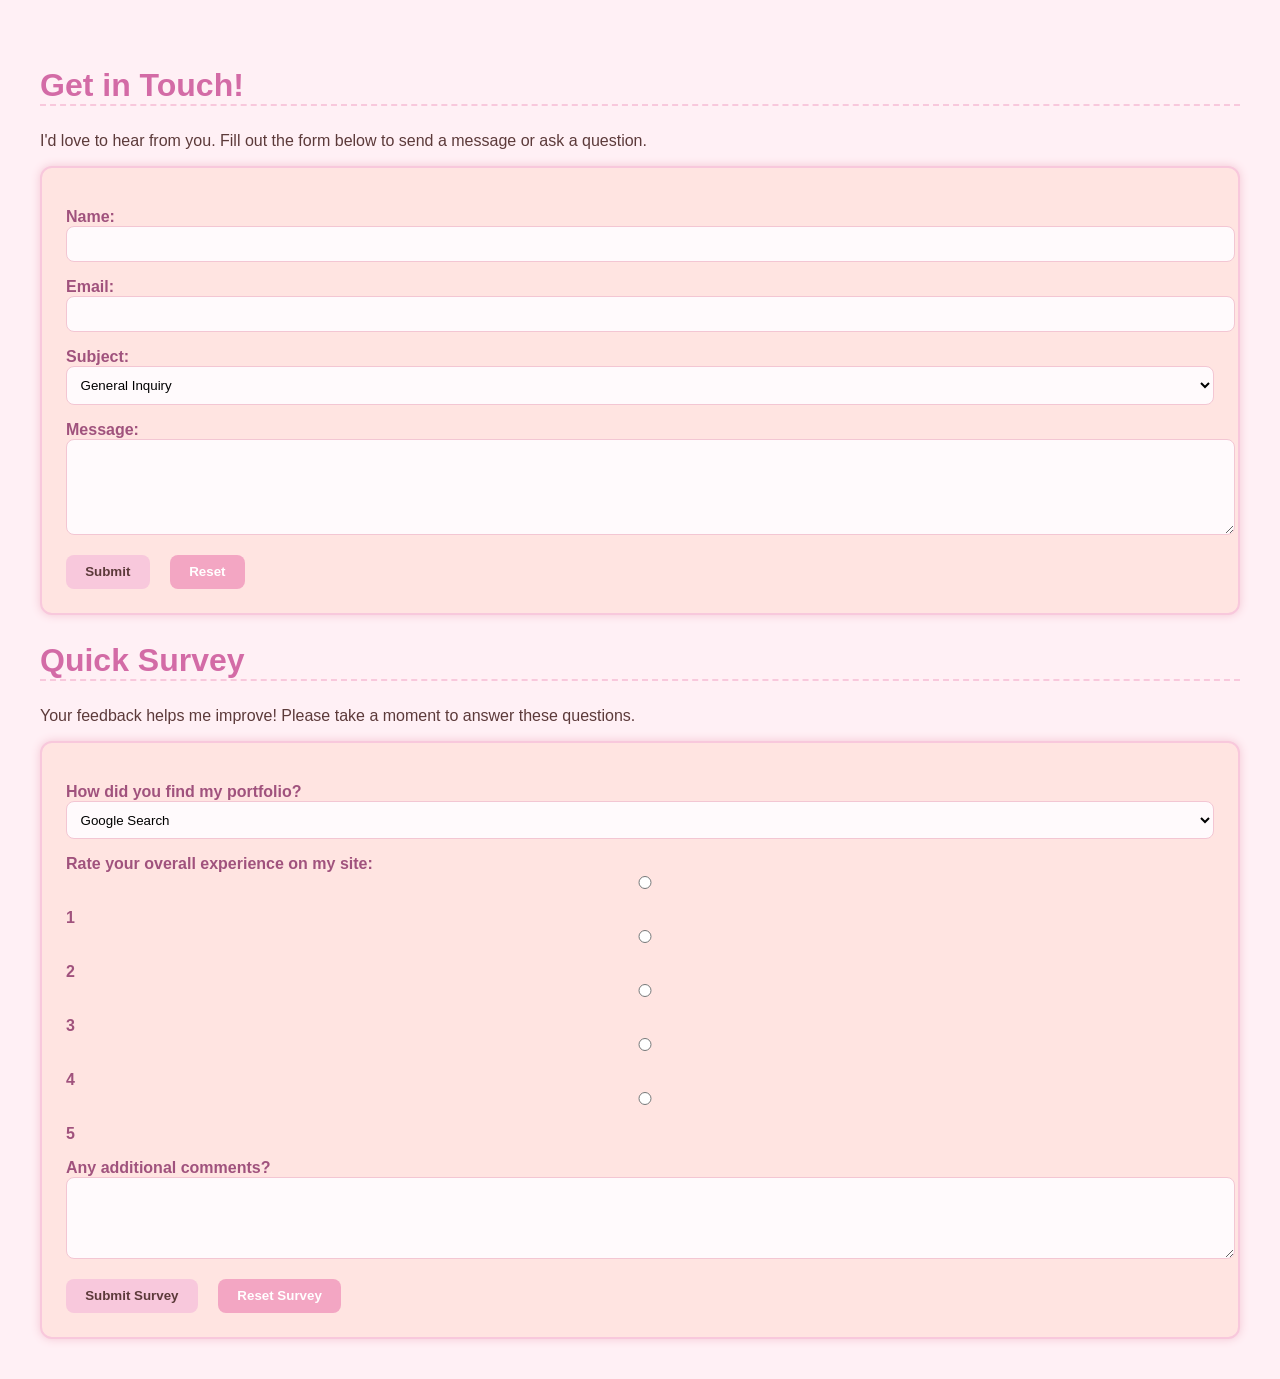
==== contact.html @ 13531ef7 "Update contact.html" ====
<!DOCTYPE html>
<html lang="en">

<head>
    <meta charset="UTF-8">
    <title>Contact & Survey Page</title>
    <style>
        body {
            background-color: #fff0f5;
            font-family: 'Comic Sans MS', cursive, sans-serif;
            color: #5c3a3a;
            padding: 2rem;
            background-image: url('https://www.transparenttextures.com/patterns/blossom.png');
        }

        h2 {
            color: #d36ba6;
            font-size: 2rem;
            border-bottom: 2px dashed #f8c8dc;
        }

        form {
            background-color: #ffe4e1;
            border: 2px solid #f8c8dc;
            border-radius: 12px;
            padding: 1.5rem;
            box-shadow: 0 0 10px #f3c6d3;
        }

        label {
            font-weight: bold;
            margin-top: 1rem;
            display: block;
            color: #a0527d;
        }

        input,
        select,
        textarea {
            width: 100%;
            padding: 0.6rem;
            border: 1px solid #f3c6d3;
            border-radius: 8px;
            background-color: #fffafc;
        }

        button {
            margin-top: 1rem;
            padding: 0.6rem 1.2rem;
            border: none;
            border-radius: 8px;
            font-weight: bold;
            cursor: pointer;
        }

        .submit-btn {
            background-color: #f8c8dc;
            color: #5c3a3a;
        }

        .reset-btn {
            background-color: #f3a6c3;
            color: white;
            margin-left: 1rem;
        }
    </style>
</head>

<body>

    <!-- Contact Form Section -->
    <section>
        <h2>Get in Touch!</h2>
        <p>I'd love to hear from you. Fill out the form below to send a message or ask a question.</p>

        <form action="#" method="GET">
            <label for="name">Name:</label>
            <input type="text" id="name" name="name" required>

            <label for="email">Email:</label>
            <input type="email" id="email" name="email" required>

            <label for="subject">Subject:</label>
            <select id="subject" name="subject">
                <option value="general">General Inquiry</option>
                <option value="collaboration">Project Collaboration</option>
                <option value="feedback">Site Feedback</option>
                <option value="other">Other</option>
            </select>

            <label for="message">Message:</label>
            <textarea id="message" name="message" rows="5" required></textarea>

            <button type="submit" class="submit-btn">Submit</button>
            <button type="reset" class="reset-btn">Reset</button>
        </form>
    </section>

    <!-- Survey Section -->
    <section>
        <h2>Quick Survey</h2>
        <p>Your feedback helps me improve! Please take a moment to answer these questions.</p>

        <form action="#" method="GET">
            <label for="find">How did you find my portfolio?</label>
            <select id="find" name="find">
                <option value="google">Google Search</option>
                <option value="social">Social Media</option>
                <option value="referral">Referral</option>
                <option value="other">Other</option>
            </select>

            <label>Rate your overall experience on my site:</label>
            <input type="radio" id="rate1" name="rating" value="1">
            <label for="rate1">1</label>
            <input type="radio" id="rate2" name="rating" value="2">
            <label for="rate2">2</label>
            <input type="radio" id="rate3" name="rating" value="3">
            <label for="rate3">3</label>
            <input type="radio" id="rate4" name="rating" value="4">
            <label for="rate4">4</label>
            <input type="radio" id="rate5" name="rating" value="5">
            <label for="rate5">5</label>

            <label for="comments">Any additional comments?</label>
            <textarea id="comments" name="comments" rows="4"></textarea>

            <button type="submit" class="submit-btn">Submit Survey</button>
            <button type="reset" class="reset-btn">Reset Survey</button>
        </form>
    </section>

</body>

</html>
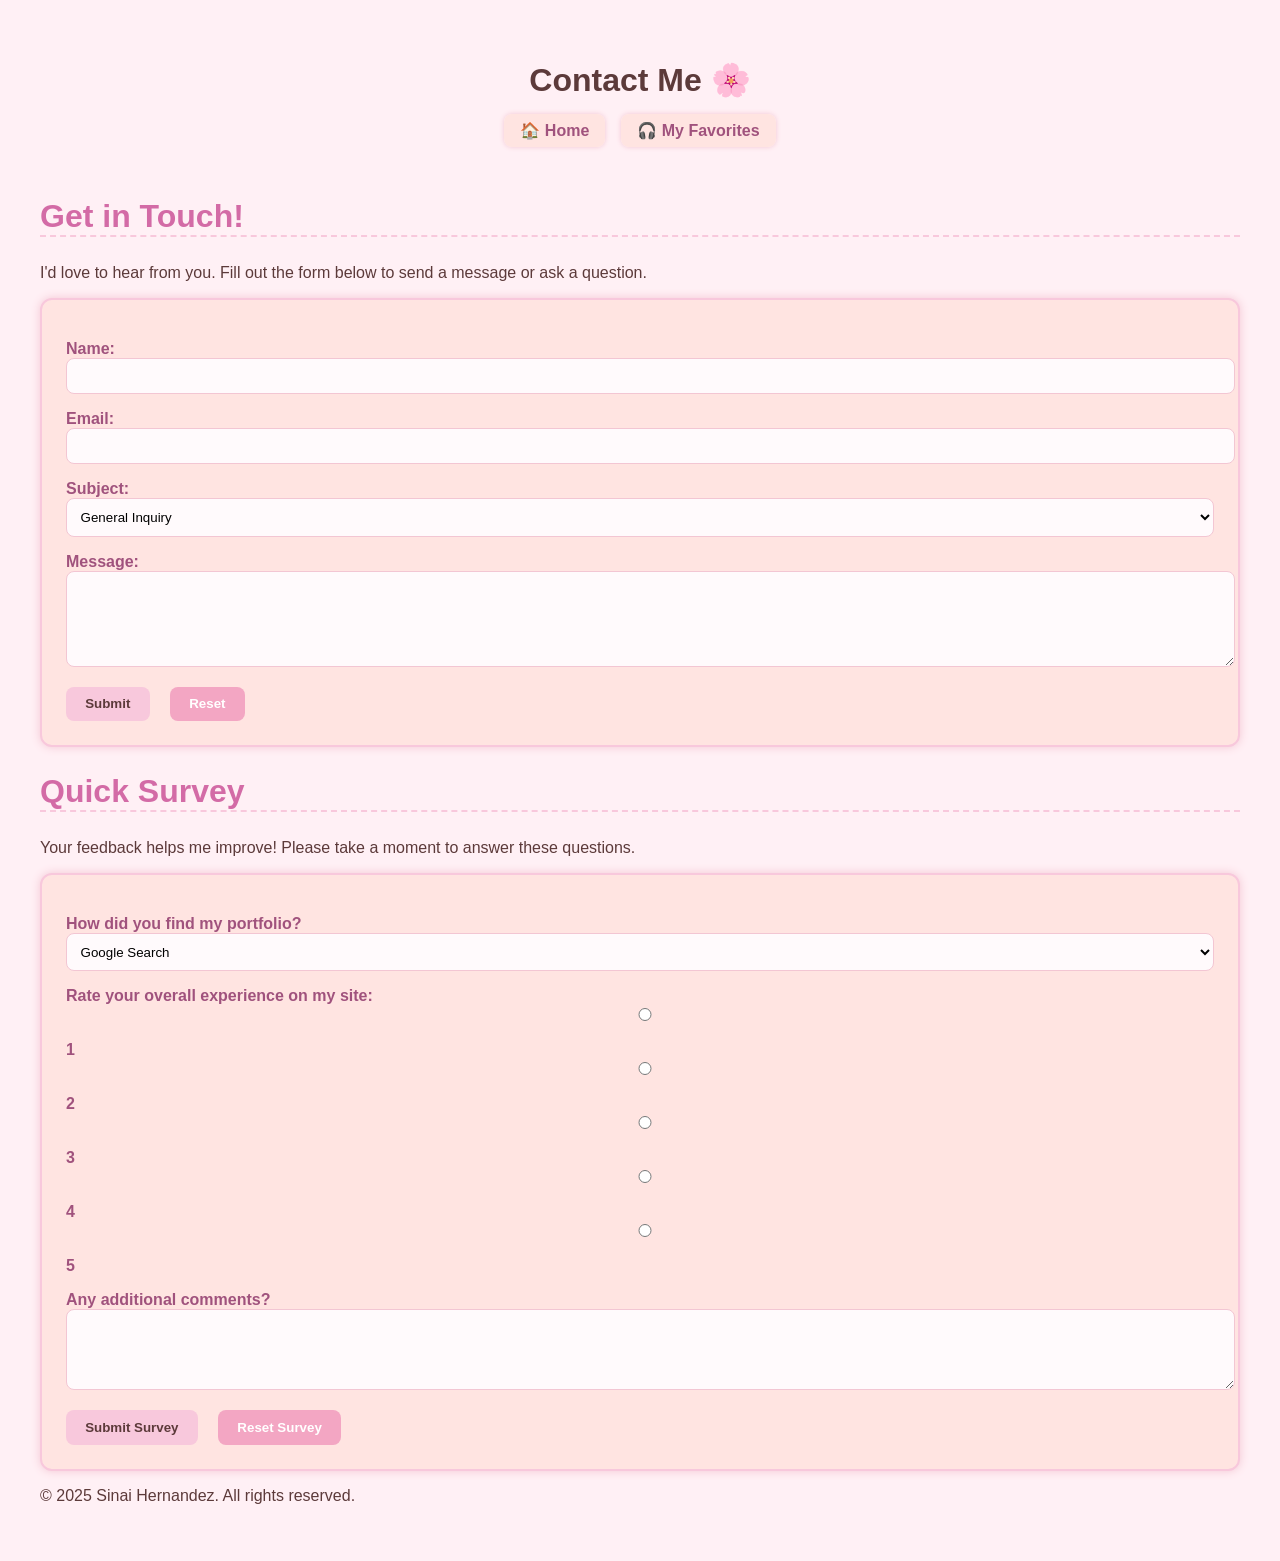
==== commit f419bbf5: "Update contact.html" ====
--- a/contact.html
+++ b/contact.html
@@ -3,6 +3,7 @@
 
 <head>
     <meta charset="UTF-8">
+    <meta name="viewport" content="width=device-width, initial-scale=1.0">
     <title>Contact & Survey Page</title>
     <style>
         body {
@@ -13,12 +14,35 @@
             background-image: url('https://www.transparenttextures.com/patterns/blossom.png');
         }
 
+        header {
+            text-align: center;
+            padding-bottom: 1rem;
+        }
+
         h2 {
             color: #d36ba6;
             font-size: 2rem;
             border-bottom: 2px dashed #f8c8dc;
         }
 
+        nav ul {
+            list-style: none;
+            padding: 0;
+            display: flex;
+            justify-content: center;
+            gap: 1rem;
+        }
+
+        nav a {
+            text-decoration: none;
+            color: #a0527d;
+            font-weight: bold;
+            background-color: #ffe4e1;
+            padding: 0.5rem 1rem;
+            border-radius: 8px;
+            box-shadow: 0 0 5px #f3c6d3;
+        }
+        
         form {
             background-color: #ffe4e1;
             border: 2px solid #f8c8dc;
@@ -68,6 +92,17 @@
 
 <body>
 
+    <header>
+        <h1>Contact Me 🌸</h1>
+        <nav>
+            <ul>
+                <li><a href="index.html">🏠 Home</a></li>
+                <li><a href="fav-list.html">🎧 My Favorites</a></li>
+            </ul> 
+        </nav>
+    </header>
+
+<main>
     <!-- Contact Form Section -->
     <section>
         <h2>Get in Touch!</h2>
@@ -129,7 +164,13 @@
             <button type="reset" class="reset-btn">Reset Survey</button>
         </form>
     </section>
+</main>
+
+<footer>
+    <p>&copy; 2025 Sinai Hernandez. All rights reserved.</p>
+</footer>
 
 </body>
 
 </html>
+
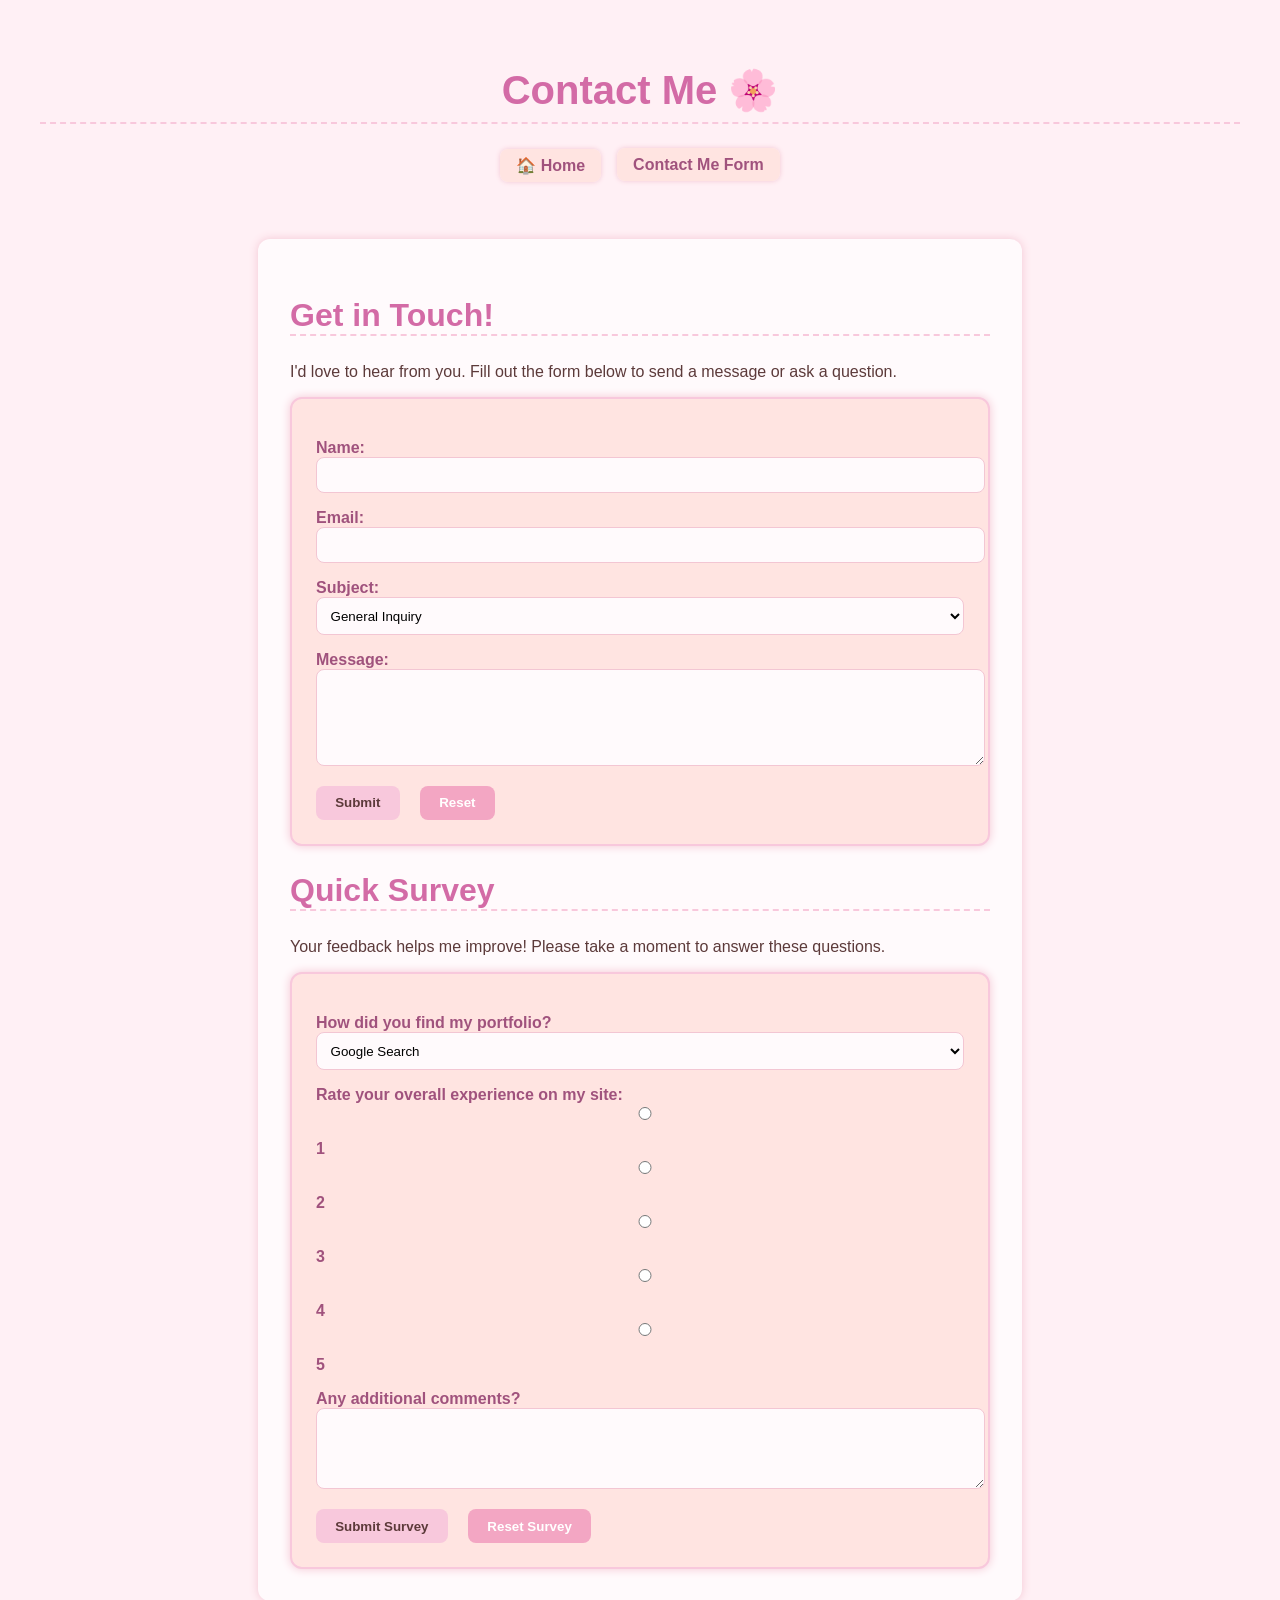
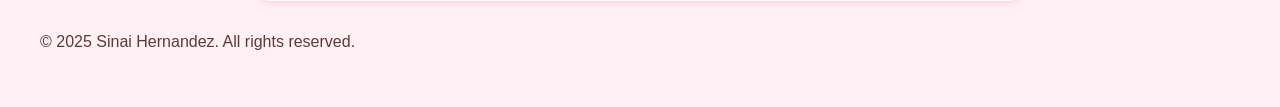
==== commit 4b024d09: "Update contact.html" ====
--- a/contact.html
+++ b/contact.html
@@ -19,10 +19,14 @@
             padding-bottom: 1rem;
         }
 
-        h2 {
+        h1 {
+            text-align: center;
+            font-size: 2.5rem;
             color: #d36ba6;
-            font-size: 2rem;
+            margin-bottom: 2rem;
             border-bottom: 2px dashed #f8c8dc;
+            padding-bottom: 0.5rem;
+
         }
 
         nav ul {
@@ -42,6 +46,22 @@
             border-radius: 8px;
             box-shadow: 0 0 5px #f3c6d3;
         }
+
+         main {
+            max-width: 700px;
+            margin: 2rem auto;
+            background-color: #fffafc;
+            padding: 2rem;
+            border-radius: 12px;
+            box-shadow: 0 0 10px #f3c6d3;
+        }
+
+
+         h2 {
+            color: #d36ba6;
+            font-size: 2rem;
+            border-bottom: 2px dashed #f8c8dc;
+         }
         
         form {
             background-color: #ffe4e1;
@@ -97,7 +117,7 @@
         <nav>
             <ul>
                 <li><a href="index.html">🏠 Home</a></li>
-                <li><a href="fav-list.html">🎧 My Favorites</a></li>
+                <li><a href="contact.html"> Contact Me Form</a></li>
             </ul> 
         </nav>
     </header>
@@ -174,3 +194,4 @@
 
 </html>
 
+
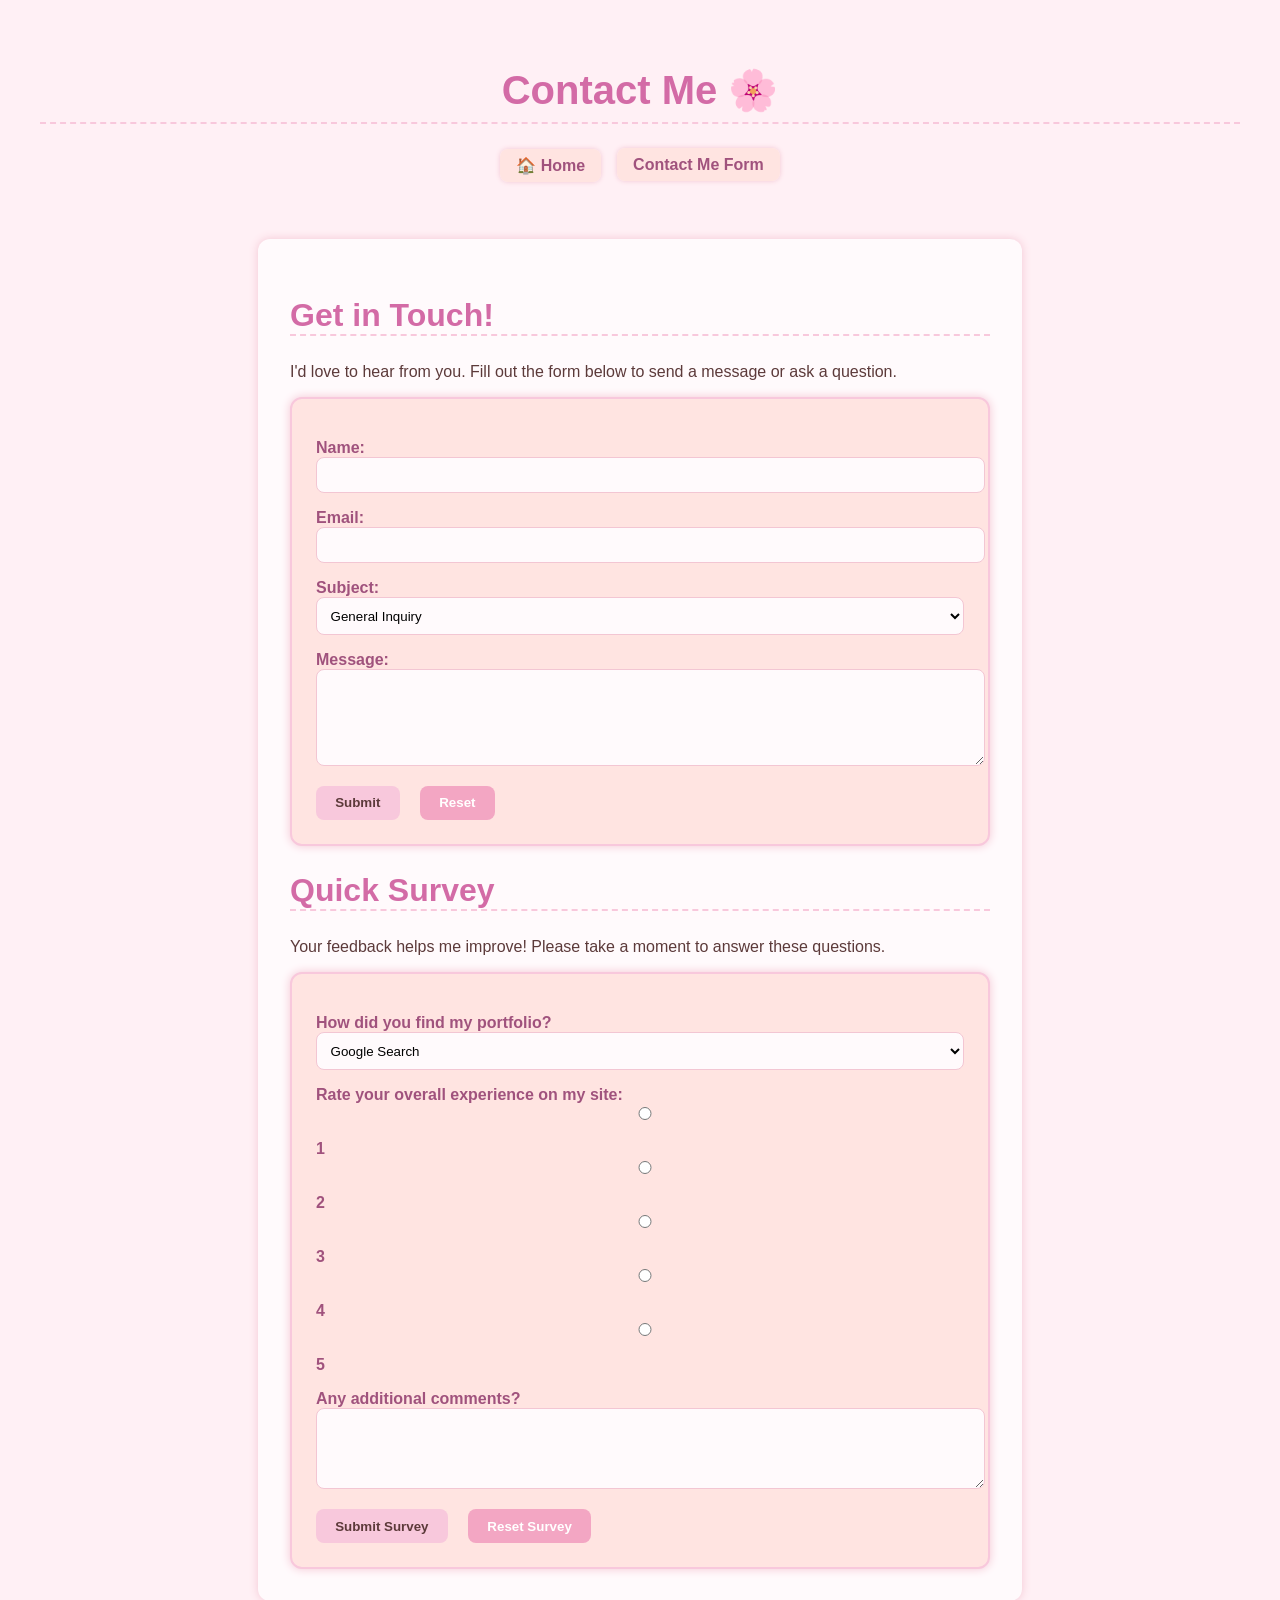
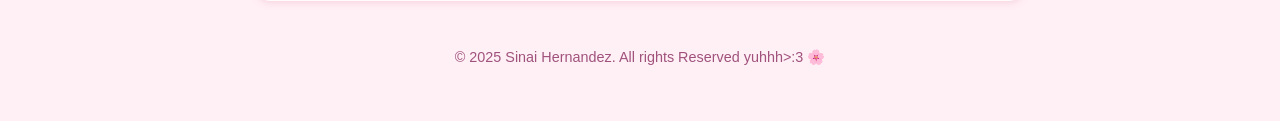
==== commit a0370a95: "Update contact.html" ====
--- a/contact.html
+++ b/contact.html
@@ -107,6 +107,14 @@
             color: white;
             margin-left: 1rem;
         }
+
+        footer {
+            text-align: center;
+            margin-top: 3rem;
+            font-size: 0.9rem;
+            color: #a0527d;
+        }
+
     </style>
 </head>
 
@@ -187,7 +195,7 @@
 </main>
 
 <footer>
-    <p>&copy; 2025 Sinai Hernandez. All rights reserved.</p>
+    <p>&copy; 2025 Sinai Hernandez. All rights Reserved yuhhh>:3 🌸</p>
 </footer>
 
 </body>
@@ -195,3 +203,4 @@
 </html>
 
 
+
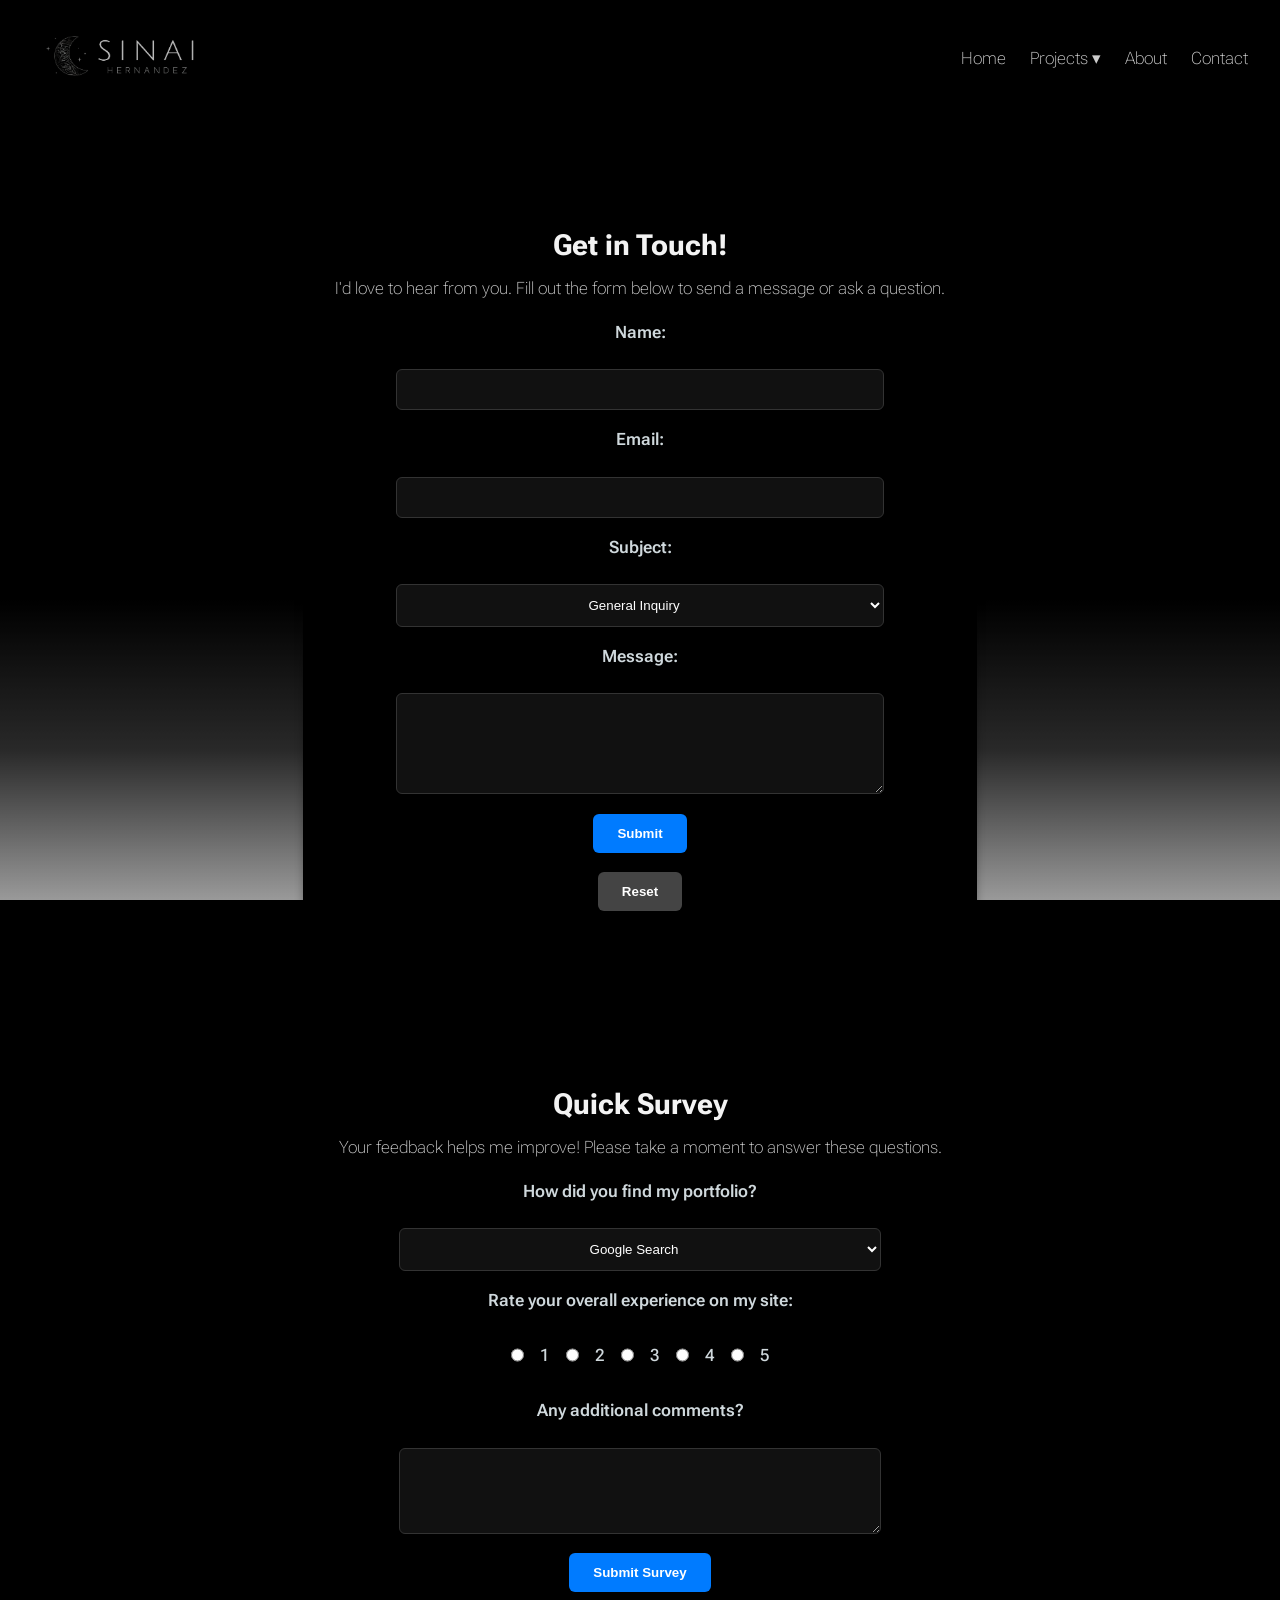
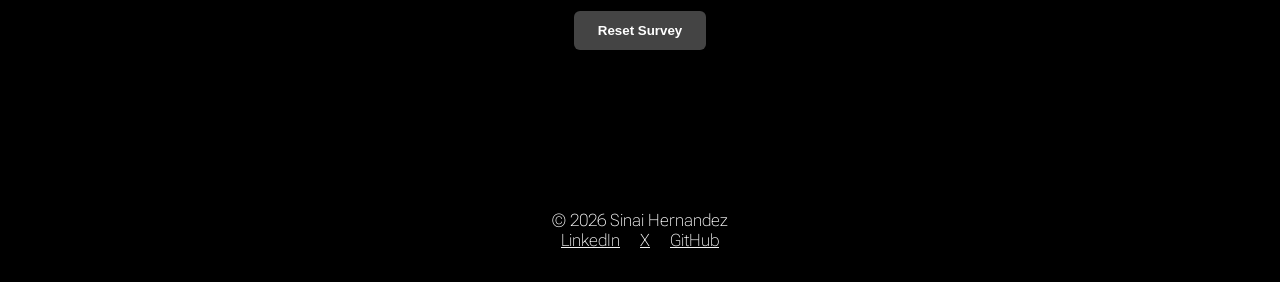
==== commit 2929441d: "Add files via upload" ====
--- a/contact.html
+++ b/contact.html
@@ -4,203 +4,157 @@
 <head>
     <meta charset="UTF-8">
     <meta name="viewport" content="width=device-width, initial-scale=1.0">
-    <title>Contact & Survey Page</title>
-    <style>
-        body {
-            background-color: #fff0f5;
-            font-family: 'Comic Sans MS', cursive, sans-serif;
-            color: #5c3a3a;
-            padding: 2rem;
-            background-image: url('https://www.transparenttextures.com/patterns/blossom.png');
-        }
-
-        header {
-            text-align: center;
-            padding-bottom: 1rem;
-        }
-
-        h1 {
-            text-align: center;
-            font-size: 2.5rem;
-            color: #d36ba6;
-            margin-bottom: 2rem;
-            border-bottom: 2px dashed #f8c8dc;
-            padding-bottom: 0.5rem;
-
-        }
-
-        nav ul {
-            list-style: none;
-            padding: 0;
-            display: flex;
-            justify-content: center;
-            gap: 1rem;
-        }
-
-        nav a {
-            text-decoration: none;
-            color: #a0527d;
-            font-weight: bold;
-            background-color: #ffe4e1;
-            padding: 0.5rem 1rem;
-            border-radius: 8px;
-            box-shadow: 0 0 5px #f3c6d3;
-        }
-
-         main {
-            max-width: 700px;
-            margin: 2rem auto;
-            background-color: #fffafc;
-            padding: 2rem;
-            border-radius: 12px;
-            box-shadow: 0 0 10px #f3c6d3;
-        }
-
-
-         h2 {
-            color: #d36ba6;
-            font-size: 2rem;
-            border-bottom: 2px dashed #f8c8dc;
-         }
-        
-        form {
-            background-color: #ffe4e1;
-            border: 2px solid #f8c8dc;
-            border-radius: 12px;
-            padding: 1.5rem;
-            box-shadow: 0 0 10px #f3c6d3;
-        }
-
-        label {
-            font-weight: bold;
-            margin-top: 1rem;
-            display: block;
-            color: #a0527d;
-        }
-
-        input,
-        select,
-        textarea {
-            width: 100%;
-            padding: 0.6rem;
-            border: 1px solid #f3c6d3;
-            border-radius: 8px;
-            background-color: #fffafc;
-        }
-
-        button {
-            margin-top: 1rem;
-            padding: 0.6rem 1.2rem;
-            border: none;
-            border-radius: 8px;
-            font-weight: bold;
-            cursor: pointer;
-        }
-
-        .submit-btn {
-            background-color: #f8c8dc;
-            color: #5c3a3a;
-        }
-
-        .reset-btn {
-            background-color: #f3a6c3;
-            color: white;
-            margin-left: 1rem;
-        }
-
-        footer {
-            text-align: center;
-            margin-top: 3rem;
-            font-size: 0.9rem;
-            color: #a0527d;
-        }
-
-    </style>
+    <title>Sinai's Portfolio</title>
+    <link rel="icon" type="image/png" href="images/favicon.png">
+    <link rel="preconnect" href="https://fonts.googleapis.com">
+    <link rel="preconnect" href="https://fonts.gstatic.com" crossorigin>
+    <link href="https://fonts.googleapis.com/css2?family=Italiana&family=Roboto+Flex:opsz,wght,XOPQ,XTRA,YOPQ,YTDE,YTFI,YTLC,YTUC@8..144,100..1000,96,468,79,-203,738,514,712&display=swap" rel="stylesheet">
+    <link rel="stylesheet" href="css/styles.css">
 </head>
 
 <body>
 
+    <!-- Header -->
     <header>
-        <h1>Contact Me 🌸</h1>
-        <nav>
-            <ul>
-                <li><a href="index.html">🏠 Home</a></li>
-                <li><a href="contact.html"> Contact Me Form</a></li>
-            </ul> 
+        <nav class="navbar">
+            <div class="logo">
+                <img src="images/2ndlogo.png" alt="Sinai Hernandez logo">
+            </div>
+    
+            <!-- Hamburger button -->
+            <button class="hamburger" aria-label="Toggle menu">☰</button>
+    
+            <ul class="nav-links">
+                <li class="nav-item"><a class="nav-link" href="index.html">Home</a></li>
+                <li class="dropdown">
+                    <a href="#projects" class="dropdown-toggle">Projects ▾</a>
+                    <ul class="dropdown-menu">
+                        <li><a href="Art-portfolio.html">Art Portfolio</a></li>
+                        <li><a href="/cyber-site/index.html">San-Jac Cybersecurity Site</a></li>
+                        <li><a href="fav-list.html">Favorite Lists</a></li>
+                        <li><a href="planner-tables.html">Planner Tables</a></li>
+                        <li><a href="star-bucks.html">Starbucks Clone</a></li>
+                        <li><a href="wishlist.html">My Wishlist</a></li>
+                    </ul>
+                </li>
+                <li><a href="index.html#about">About</a></li>
+                <li><a href="contact.html">Contact</a></li>
+            </ul>
         </nav>
     </header>
 
-<main>
-    <!-- Contact Form Section -->
-    <section>
-        <h2>Get in Touch!</h2>
-        <p>I'd love to hear from you. Fill out the form below to send a message or ask a question.</p>
+    <main class="contact-main">
+        <!-- Contact Form Section -->
+        <section>
+            <h2>Get in Touch!</h2>
+            <p>I'd love to hear from you. Fill out the form below to send a message or ask a question.</p>
 
-        <form action="#" method="GET">
-            <label for="name">Name:</label>
-            <input type="text" id="name" name="name" required>
+            <form action="#" method="GET">
+                <label for="name">Name:</label>
+                <input type="text" id="name" name="name" required>
 
-            <label for="email">Email:</label>
-            <input type="email" id="email" name="email" required>
+                <label for="email">Email:</label>
+                <input type="email" id="email" name="email" required>
 
-            <label for="subject">Subject:</label>
-            <select id="subject" name="subject">
-                <option value="general">General Inquiry</option>
-                <option value="collaboration">Project Collaboration</option>
-                <option value="feedback">Site Feedback</option>
-                <option value="other">Other</option>
-            </select>
+                <label for="subject">Subject:</label>
+                <select id="subject" name="subject">
+                    <option value="general">General Inquiry</option>
+                    <option value="collaboration">Project Collaboration</option>
+                    <option value="feedback">Site Feedback</option>
+                    <option value="other">Other</option>
+                </select>
 
-            <label for="message">Message:</label>
-            <textarea id="message" name="message" rows="5" required></textarea>
+                <label for="message">Message:</label>
+                <textarea id="message" name="message" rows="5" required></textarea>
 
-            <button type="submit" class="submit-btn">Submit</button>
-            <button type="reset" class="reset-btn">Reset</button>
-        </form>
-    </section>
+                <button type="submit" class="submit-btn">Submit</button>
+                <button type="reset" class="reset-btn">Reset</button>
+            </form>
+        </section>
 
-    <!-- Survey Section -->
-    <section>
-        <h2>Quick Survey</h2>
-        <p>Your feedback helps me improve! Please take a moment to answer these questions.</p>
+        <!-- Survey Section -->
+        <section>
+            <h2>Quick Survey</h2>
+            <p>Your feedback helps me improve! Please take a moment to answer these questions.</p>
 
-        <form action="#" method="GET">
-            <label for="find">How did you find my portfolio?</label>
-            <select id="find" name="find">
-                <option value="google">Google Search</option>
-                <option value="social">Social Media</option>
-                <option value="referral">Referral</option>
-                <option value="other">Other</option>
-            </select>
+            <form action="#" method="GET">
+                <label for="find">How did you find my portfolio?</label>
+                <select id="find" name="find">
+                    <option value="google">Google Search</option>
+                    <option value="social">Social Media</option>
+                    <option value="referral">Referral</option>
+                    <option value="other">Other</option>
+                </select>
 
-            <label>Rate your overall experience on my site:</label>
-            <input type="radio" id="rate1" name="rating" value="1">
-            <label for="rate1">1</label>
-            <input type="radio" id="rate2" name="rating" value="2">
-            <label for="rate2">2</label>
-            <input type="radio" id="rate3" name="rating" value="3">
-            <label for="rate3">3</label>
-            <input type="radio" id="rate4" name="rating" value="4">
-            <label for="rate4">4</label>
-            <input type="radio" id="rate5" name="rating" value="5">
-            <label for="rate5">5</label>
+                <label>Rate your overall experience on my site:</label>
+                <div class="rating-group">
+                    <input type="radio" id="rate1" name="rating" value="1">
+                    <label for="rate1">1</label>
+                
+                    <input type="radio" id="rate2" name="rating" value="2">
+                    <label for="rate2">2</label>
+                
+                    <input type="radio" id="rate3" name="rating" value="3">
+                    <label for="rate3">3</label>
+                
+                    <input type="radio" id="rate4" name="rating" value="4">
+                    <label for="rate4">4</label>
+                
+                    <input type="radio" id="rate5" name="rating" value="5">
+                    <label for="rate5">5</label>
+                </div>
 
-            <label for="comments">Any additional comments?</label>
-            <textarea id="comments" name="comments" rows="4"></textarea>
 
-            <button type="submit" class="submit-btn">Submit Survey</button>
-            <button type="reset" class="reset-btn">Reset Survey</button>
-        </form>
-    </section>
-</main>
+                <label for="comments">Any additional comments?</label>
+                <textarea id="comments" name="comments" rows="4"></textarea>
 
-<footer>
-    <p>&copy; 2025 Sinai Hernandez. All rights Reserved yuhhh>:3 🌸</p>
-</footer>
+                <button type="submit" class="submit-btn">Submit Survey</button>
+                <button type="reset" class="reset-btn">Reset Survey</button>
+            </form>
+        </section>
+    </main>
 
+    <!-- Footer -->
+    <footer>
+        <p>&copy; 2026 Sinai Hernandez</p>
+        <div class="socials">
+            <a href="https://www.linkedin.com/in/sinai-hernandez-416890338/">LinkedIn</a>
+            <a href="#">X</a>
+            <a href="https://github.com/BloomingMidnightlight">GitHub</a>
+        </div>
+    </footer>
+
+    <!-- Scripts -->
+    <script>
+        // Scroll fade background
+        window.addEventListener("scroll", () => {
+            const scrollTop = window.scrollY;
+            const docHeight = document.body.scrollHeight - window.innerHeight;
+            const scrollPercent = scrollTop / docHeight;
+            const shade = Math.floor(scrollPercent * 255);
+            document.body.style.backgroundColor = `rgb(${shade}, ${shade}, ${shade})`;
+        });
+
+        // Dropdown toggle for mobile
+        document.querySelectorAll(".dropdown-toggle").forEach(toggle => {
+            toggle.addEventListener("click", e => {
+                e.preventDefault();
+                const parent = toggle.parentElement;
+                document.querySelectorAll(".dropdown").forEach(drop => {
+                    if (drop !== parent) drop.classList.remove("open");
+                });
+                parent.classList.toggle("open");
+            });
+        });
+
+        // Hamburger toggle
+        const hamburger = document.querySelector(".hamburger");
+        const navLinks = document.querySelector(".nav-links");
+
+        hamburger.addEventListener("click", () => {
+            navLinks.classList.toggle("show");
+        });
+    </script>
 </body>
 
-</html>
-
-
-
+</html>
--- a/css/styles.css
+++ b/css/styles.css
@@ -0,0 +1,1168 @@
+/* Reset */
+* {
+    margin: 0;
+    padding: 0;
+    box-sizing: border-box;
+    text-align: center;
+}
+
+body {
+    margin: 0;
+    font-family: "Roboto Flex", sans-serif;
+    font-optical-sizing: auto;
+    font-weight: 100;
+    font-size: 1.05rem;
+    font-style: Thin;
+    font-variation-settings: "slnt" 0, "wdth" 100, "GRAD" 0, "XOPQ" 96, "XTRA" 468, "YOPQ" 79, "YTAS" 750, "YTDE" -203, "YTFI" 738, "YTLC" 514, "YTUC" 712;
+    color: #fff;
+    background: linear-gradient(to bottom, #000000, #000000, #000000, #000000, #000000, #444444, #ffffff);
+    background-attachment: fixed;
+}
+
+body::before {
+    content: "";
+    position: fixed;
+    top: 0;
+    left: 0;
+    right: 0;
+    bottom: 0;
+    background: rgba(0, 0, 0, 0.4);
+    z-index: -1;
+}
+
+/* Navbar */
+.navbar {
+    position: sticky;
+    top: 0;
+    display: flex;
+    justify-content: space-between;
+    align-items: center;
+    padding: 1rem 2rem;
+    background: #000;
+    box-shadow: 0 2px 5px rgba(0, 0, 0, 0.1);
+    z-index: 1000;
+}
+
+.logo {
+    font-weight: 100;
+    color: #fff;
+}
+
+.logo img {
+    height: 80px;/* control logo size */
+    width: auto;/* keeps proportions */
+}
+
+.hamburger {
+    display: none;
+    font-size: 1.8rem;
+    font-family: "Roboto Flex", sans-serif;
+    font-weight: 100;
+    background: none;
+    border: none;
+    color: #fff;
+    cursor: pointer;
+}
+
+.nav-links {
+    display: flex;
+    gap: 1.5rem;
+    list-style: none;
+}
+
+.nav-links a {
+    text-decoration: none;
+    color: #ccc;
+    font-weight: 100;
+    transition: color 0.3s ease;
+}
+
+.nav-links a:hover {
+    color: #fff;
+    text-decoration: underline;
+}
+
+/* Dropdown */
+.dropdown {
+    position: relative;
+}
+
+.dropdown-menu {
+    position: absolute;
+    top: 100%;
+    left: 0;
+    background: #111;
+    border-radius: 6px;
+    min-width: 180px;
+    box-shadow: 0 4px 8px rgba(0, 0, 0, 0.3);
+    opacity: 0;
+    transform: translateY(-10px);
+    pointer-events: none;
+    transition: opacity 0.3s ease, transform 0.3s ease;
+}
+
+.dropdown-menu li {
+    list-style: none;
+}
+
+.dropdown-menu li a {
+    display: block;
+    padding: 0.5rem 1rem;
+    color: #fff;
+    text-decoration: none;
+    transition: background 0.3s ease;
+}
+
+.dropdown-menu li a:hover {
+    background: #333;
+}
+
+.dropdown:hover .dropdown-menu {
+    opacity: 1;
+    transform: translateY(0);
+    pointer-events: auto;
+}
+
+/* Mobile nav */
+@media (max-width: 768px) {
+    .hamburger {
+        display: block;
+    }
+
+    .nav-links {
+        display: none;
+        flex-direction: column;
+        background: #111;
+        position: absolute;
+        top: 60px;
+        right: 0;
+        width: 200px;
+        border-radius: 6px;
+        box-shadow: 0 4px 8px rgba(0, 0, 0, 0.3);
+        z-index: 999;
+    }
+
+    .nav-links.show {
+        display: flex;
+        animation: slideDown 0.3s ease forwards;
+    }
+
+    .nav-links li {
+        text-align: center;
+        margin: 0.5rem 0;
+    }
+
+    .dropdown-menu {
+        position: static;
+        box-shadow: none;
+        background: #111;
+        opacity: 1;
+        transform: none;
+        display: none;
+    }
+
+    .dropdown.open .dropdown-menu {
+        display: block;
+    }
+}
+
+@keyframes slideDown {
+    from {
+        opacity: 0;
+        transform: translateY(-10px);
+    }
+
+    to {
+        opacity: 1;
+        transform: translateY(0);
+    }
+}
+
+/* Hero */
+.hero {
+    position: relative;
+    height: 70vh;
+    display: flex;
+    align-items: center;
+    justify-content: center;
+    text-align: center;
+    font-family: "Roboto Flex", sans-serif;
+    font-style: Thin;
+    color: #fff;
+    overflow: hidden;
+}
+
+.hero::before {
+    content: "";
+    position: absolute;
+    top: 0;
+    left: 0;
+    right: 0;
+    bottom: 0;
+    background: rgba(0, 0, 0, 0.4);
+    z-index: 0;
+}
+
+.bg-video {
+    position: absolute;
+    top: 0;
+    left: 0;
+    width: 100%;
+    height: 100%;
+    object-fit: cover;
+    z-index: -1;
+    filter: grayscale(100%) contrast(120%);
+}
+
+.hero-content {
+    position: relative;
+    z-index: 1;
+    max-width: 700px;
+    padding: 2rem;
+}
+
+.cta-btn {
+    display: inline-block;
+    margin-top: 1.5rem;
+    padding: 0.75rem 1.5rem;
+    background: #fff;
+    color: #000;
+    border-radius: 6px;
+    text-decoration: none;
+    font-weight: 400;
+    transition: background 0.3s ease;
+}
+
+.cta-btn:hover {
+    background: #ccc;
+}
+
+/* About */
+.about {
+    padding: 5rem 1.5rem;
+    color: #fff;
+}
+
+.about-container {
+    display: flex;
+    align-items: center;
+    gap: 3rem;
+    max-width: 1100px;
+    margin: 0 auto;
+}
+
+.about-image img {
+    width: 360px;
+    height: 360px;
+    object-fit: cover;
+    border-radius: 50%;
+    filter: grayscale(50%);
+    box-shadow: 0 10px 25px rgba(0, 0, 0, 0.12);
+    transition: all 0.4s ease;
+}
+
+.about-image:hover img {
+    filter: grayscale(0%);
+}
+
+.about-content h2 {
+    margin-bottom: 2rem;
+    font-size: 2rem;
+    text-align: center;
+    font-weight: 200;
+}
+
+.about-content p {
+    margin-bottom: 1rem;
+    line-height: 1.7;
+    max-width: 600px;
+    text-align: center;
+}
+
+@media (max-width: 768px) {
+    .about-container {
+        flex-direction: column;
+        text-align: center;
+    }
+
+    .about-image img {
+        width: 200px;
+        height: 200px;
+    }
+}
+
+/* Skills + Tech/Learning Layout */
+.skills-tech-layout {
+    display: grid;
+    grid-template-columns: 1fr 1fr;
+    gap: 2rem;
+    padding: 2rem;
+    
+}
+
+.skills-tech-layout h2{
+    padding-bottom: 1rem;
+}
+
+/*left column*/
+.skills-tech-layout .left {
+    display: flex;
+    flex-direction: column;
+}
+
+/*right column*/
+.skills-tech-layout .right {
+    display: flex;
+    flex-direction: column;
+    gap: 2rem;
+    margin:1px;
+    padding-top: 0px;
+}
+
+/* Responsive: stack vertically on small screens */
+@media (max-width: 768px) {
+    .skills-tech-layout {
+        grid-template-columns: 1fr;
+    }
+}
+
+/* Skills Cards */
+.card-grid {
+    display: grid;
+    grid-template-columns: repeat(auto-fit, minmax(180px, 1fr));
+    gap: 1.5rem;
+}
+
+.card {
+    background: #000;
+    padding: 1.5rem;
+    border-radius: 8px;
+    box-shadow: 0 2px 8px rgba(0, 0, 0, 0.1);
+    transition: transform 0.3s ease, box-shadow 0.3s ease;
+    text-align: center;
+}
+
+.card:hover {
+    transform: translateY(-5px);
+    box-shadow: 0 6px 12px rgba(0, 0, 0, 0.1);
+}
+
+/* Tech Stack Badges */
+.badge-grid {
+    display: flex;
+    flex-wrap: wrap;
+    gap: 1rem;
+    justify-content: center;
+}
+
+.badge {
+    background: #313131;
+    border-radius: 20px;
+    padding: 0.5rem 1rem;
+    font-size: 1rem;
+    transition: background 0.3s ease;
+}
+
+.badge:hover {
+    background: #cfd8dc;
+}
+
+/* Progress Bars */
+.progress {
+    margin: 1rem 0;
+    text-align: left;
+}
+
+.progress label {
+    font-weight: 300;
+    margin-bottom: 0.3rem;
+    display: block;
+}
+
+.progress-bar {
+    background: #6b6868;
+    border-radius: 20px;
+    overflow: hidden;
+    height: 12px;
+    width: 100%;
+}
+
+.progress-bar span {
+    display: block;
+    height: 100%;
+    background: #fff;
+    /* accent color */
+    border-radius: 20px 0 0 20px;
+    transition: width 0.4s ease;
+    /* smooth animation when width changes */
+}
+
+
+/* Skills Cards */
+.card-grid {
+    display: grid;
+    grid-template-columns: repeat(auto-fit, minmax(180px, 1fr));
+    gap: 1.5rem;
+}
+
+.card:hover {
+    transform: translateY(-5px);
+    box-shadow: 0 6px 12px rgba(0, 0, 0, 0.1);
+}
+
+/* Tech Stack Badges */
+.badge-grid {
+    display: flex;
+    flex-wrap: wrap;
+    gap: 1rem;
+    justify-content: center;
+}
+
+.badge {
+    background: #313131;
+    border-radius: 20px;
+    padding: 0.5rem 1rem;
+    font-size: 1rem;
+    align-items: center;
+    gap: 0.5rem;
+    transition: background 0.3s ease;
+}
+
+.badge:hover {
+    background: #cfd8dc;
+}
+
+/* Progress Bars */
+.progress {
+    margin: 1rem 0;
+    text-align: left;
+}
+
+.progress label {
+    font-weight: 200;
+    margin-bottom: 0.3rem;
+    display: block;
+}
+
+.progress-bar {
+    background: #000;
+    /* track background */
+    border-radius: 20px;
+    overflow: hidden;
+    height: 12px;
+    width: 100%;
+    /* responsive: fills parent width */
+}
+
+.progress-bar span {
+    display: block;
+    height: 100%;
+    background: #fff;
+    /* accent color */
+    border-radius: 20px 0 0 20px;
+    transition: width 0.4s ease;
+    /* smooth animation when width changes */
+}
+
+/* Layout container */
+.skills-tech-layout {
+    display: grid;
+    grid-template-columns: 1fr 1fr;
+    /* left and right halves */
+    gap: 2rem;
+    padding: 2rem;
+}
+
+/* Left column */
+.skills-tech-layout .left {
+    display: flex;
+    flex-direction: column;
+}
+
+/* Right column */
+.skills-tech-layout .right {
+    display: flex;
+    flex-direction: column;
+    gap: 2rem;
+    /* space between tech stack and learning */
+}
+
+/* Responsive: stack vertically on small screens */
+@media (max-width: 768px) {
+    .skills-tech-layout {
+        grid-template-columns: 1fr;
+        /* single column */
+    }
+}
+
+.professional-skills {
+    padding: 3rem 2rem;
+    max-width: 1100px;
+    margin: 0 auto;
+}
+
+.professional-skills h2 {
+    margin-bottom: 2rem;
+    text-align: center;
+}
+
+.pro-grid {
+    display: grid;
+    grid-template-columns: repeat(auto-fit, minmax(260px, 1fr));
+    gap: 1.5rem;
+}
+
+.pro-card {
+    background: #000;
+    padding: 1.5rem;
+    border-radius: 10px;
+    box-shadow: 0 2px 8px rgba(0, 0, 0, 0.1);
+    transition: transform 0.3s ease, box-shadow 0.3s ease;
+}
+
+.pro-card h3 {
+    margin-bottom: 0.75rem;
+    font-size: 1.1rem;
+}
+
+.pro-card p {
+    margin-bottom: 0.4rem;
+    font-size: 0.95rem;
+    color: #ccc;
+}
+
+.pro-card:hover {
+    transform: translateY(-4px);
+    box-shadow: 0 6px 12px rgba(0, 0, 0, 0.15);
+}
+
+/* Projects */
+.projects {
+    padding: 3rem 2rem;
+}
+
+.projects h2 {
+    text-align: center;
+    margin-bottom: 2rem;
+}
+
+/*grid*/
+.grid {
+    display: grid;
+    grid-template-columns: repeat(auto-fit, minmax(420px, 1fr));
+    gap: 2.5rem;
+    max-width: 100%;
+    /* wider section */
+    margin: 0 auto;
+}
+
+/* Mobile-friendly adjustments */
+@media (max-width: 480px) {
+    .grid {
+        grid-template-columns: 1fr;
+        /* one column on mobile */
+        gap: 1.5rem;
+    }
+}
+
+.project-video {
+    width: 100%;
+    border-radius: 8px;
+    margin-bottom: 1rem;
+    background: #000;
+}
+
+
+.card {
+    background: #000;
+    padding: 1.5rem;
+    border-radius: 10px;
+    box-shadow: 0 2px 8px rgba(0, 0, 0, 0.1);
+    transition: transform 0.3s ease, box-shadow 0.3s ease;
+    text-align: center;
+}
+
+
+/* Footer */
+footer {
+    text-align: center;
+    padding: 2rem;
+    background: transparent 50% #505050;
+    margin-top: 3rem;
+}
+
+.socials a {
+    margin: 0 0.5rem;
+    text-decoration: underline;
+    color: #f3f3f3;
+}
+
+
+/* Favorite Lists Page */
+main {
+    max-width: 1100px;
+    margin: 3rem auto;
+    padding: 2rem;
+    color: #fff;
+    display: grid;
+    grid-template-columns: 1fr 1fr;
+    /* two columns side by side */
+    gap: 2rem;
+}
+
+/* Stack vertically on mobile */
+@media (max-width: 768px) {
+    main {
+        grid-template-columns: 1fr;
+    }
+}
+
+main section {
+    background: #000;
+    padding: 2rem;
+    border-radius: 10px;
+    box-shadow: 0 2px 8px rgba(0, 0, 0, 0.2);
+    transition: transform 0.3s ease;
+}
+
+main section:hover {
+    transform: translateY(-5px);
+}
+
+main h2 {
+    text-align: center;
+    margin-bottom: 1.5rem;
+    font-size: 1.8rem;
+    color: #f3f3f3;
+}
+
+
+
+/* Ordered & unordered lists */
+main ol,
+main ul {
+    list-style-position: inside;
+    padding-left: 0;
+    margin: 0 auto;
+    max-width: 500px;
+}
+
+/*fadein animation for lists*/
+@keyframes fadeInUp {
+    from {
+        opacity: 0;
+        transform: translateY(15px);
+    }
+
+    to {
+        opacity: 1;
+        transform: translateY(0);
+    }
+}
+
+main li {
+    background: #111;
+    margin: 0.5rem 0;
+    padding: 0.75rem 1rem;
+    border-radius: 6px;
+    transition: background 0.3s ease;
+    opacity: 0;
+    /* start hidden */
+    animation: fadeInUp 0.6s ease forwards;
+}
+
+/* Staggered delays for sequential fade-in */
+main li:nth-child(1) {
+    animation-delay: 0.2s;
+}
+
+main li:nth-child(2) {
+    animation-delay: 0.4s;
+}
+
+main li:nth-child(3) {
+    animation-delay: 0.6s;
+}
+
+main li:nth-child(4) {
+    animation-delay: 0.8s;
+}
+
+main li:nth-child(5) {
+    animation-delay: 1s;
+}
+
+main li:hover {
+    background: #222;
+}
+
+main a {
+    color: #cfd8dc;
+    text-decoration: none;
+    transition: color 0.3s ease;
+}
+
+main a:hover {
+    color: #fff;
+    text-decoration: underline;
+}
+
+/* Planner Tables */
+
+/* Desktop layout*/
+.planner-grid {
+    display: grid;
+    grid-template-columns: 1fr 1fr;
+    gap: 2rem;
+    align-items: start;
+}
+
+/* Tables Container */
+.table-container {
+    width: 100%;
+    overflow-x: auto;
+    /* scroll for medium screens */
+    -webkit-overflow-scrolling: touch;
+    /* smooth scroll iOS */
+    margin: 2rem 0;
+}
+
+main table {
+    width: 100%;
+    border-collapse: collapse;
+    background: #000;
+    border-radius: 5px;
+    overflow: hidden;
+    box-shadow: 0 2px 8px rgba(0, 0, 0, 0.3);
+}
+
+.main caption {
+    caption-side: top;
+    text-align: center;
+    font-weight: bold;
+    font-size: 1.2rem;
+    margin-bottom: 1rem;
+    color: #f3f3f3;
+}
+
+main th,
+main td {
+    padding: 1rem;
+    text-align: center;
+    border: 1px solid #333;
+    color: #fff;
+}
+
+main th {
+    font-weight: 600;
+    color: #cfd8dc;
+}
+
+main tbody tr:nth-child(even) {
+    background: #1a1a1a;
+}
+
+main tbody tr:hover {
+    background: #222;
+    transition: background 0.3s ease;
+}
+
+/* Medium screens: allow scroll */
+@media (max-width: 768px) {
+    .planner-grid {
+        grid-template-columns: 1fr;
+    }
+
+    .table-container {
+        overflow-x: auto;
+    }
+}
+
+/*Desktop should not scroll*/
+@media (min-width: 769px) {
+    .table-container {
+        overflow-x: visible;
+    }
+}
+
+/* Stacked tables: small screens (≤480px) */
+@media (max-width: 480px) {
+
+    main table,
+    thead,
+    tbody,
+    th,
+    td,
+    tr {
+        display: block;
+    }
+
+    main thead {
+        display: none;
+        /* hide headers */
+    }
+
+    main tr {
+        margin-bottom: 1rem;
+        border: 1px solid #333;
+        border-radius: 8px;
+        background: #111;
+        overflow: hidden;
+        padding: 0.5rem;
+    }
+
+    main td {
+        text-align: left;
+        padding: 0.6rem;
+        border: none;
+        border-bottom: 1px solid #333;
+        position: relative;
+        padding-left: 50%;
+        font-size: 0.9rem;
+    }
+
+    main td::before {
+        position: absolute;
+        left: 1rem;
+        top: 0.6rem;
+        white-space: nowrap;
+        font-weight: 600;
+        color: #cfd8dc;
+    }
+
+    /* Table 1 labels */
+    main table:nth-of-type(1) td:nth-of-type(1)::before {
+        content: "Day";
+    }
+
+    main table:nth-of-type(1) td:nth-of-type(2)::before {
+        content: "9–11 AM";
+    }
+
+    main table:nth-of-type(1) td:nth-of-type(3)::before {
+        content: "11–1 PM";
+    }
+
+    main table:nth-of-type(1) td:nth-of-type(4)::before {
+        content: "1–3 PM";
+    }
+
+    main table:nth-of-type(1) td:nth-of-type(5)::before {
+        content: "3–5 PM";
+    }
+
+    /* Table 2 labels */
+    main table:nth-of-type(2) td:nth-of-type(1)::before {
+        content: "Day";
+    }
+
+    main table:nth-of-type(2) td:nth-of-type(2)::before {
+        content: "Task";
+    }
+
+    main table:nth-of-type(2) td:nth-of-type(3)::before {
+        content: "Details";
+    }
+
+    main caption {
+        font-size: 1.2rem;
+        margin-bottom: 0.5rem;
+        text-align:center;
+    }
+}
+
+/* Wishlist Section */
+.wishlist-section {
+    display: grid;
+    grid-template-columns: repeat(auto-fit, minmax(320px, 1fr));
+    gap: 2rem;
+    max-width: 1100px;
+    margin: 3rem auto;
+    padding: 2rem;
+}
+
+/* Mobile: stack cards */
+@media (max-width: 768px) {
+    .wishlist-section {
+        grid-template-columns: 1fr;
+    }
+}
+
+/* Fade-in animation for wishlist cards */
+@keyframes fadeInUp {
+    from {
+        opacity: 0;
+        transform: translateY(20px);
+    }
+
+    to {
+        opacity: 1;
+        transform: translateY(0);
+    }
+}
+
+.wishlist-card {
+    background: #000;
+    border-radius: 10px;
+    box-shadow: 0 2px 8px rgba(0, 0, 0, 0.3);
+    padding: 1.5rem;
+    text-align: center;
+    transition: transform 0.3s ease, box-shadow 0.3s ease;
+    opacity: 0;
+    transform: translateY(20px);
+    animation: fadeInUp 0.8s ease forwards;
+}
+
+/* Staggered delays for sequential fade-in */
+.wishlist-card:nth-child(1) {
+    animation-delay: 0.2s;
+}
+
+.wishlist-card:nth-child(2) {
+    animation-delay: 0.4s;
+}
+
+.wishlist-card:nth-child(3) {
+    animation-delay: 0.6s;
+}
+
+.wishlist-card:nth-child(4) {
+    animation-delay: 0.8s;
+}
+
+.wishlist-card:nth-child(5) {
+    animation-delay: 1s;
+}
+
+.wishlist-card:nth-child(6) {
+    animation-delay: 1.2s;
+}
+
+.wishlist-card:hover {
+    transform: translateY(-5px);
+    box-shadow: 0 6px 12px rgba(0, 0, 0, 0.4);
+}
+
+.img-wrapper {
+    width: 100%;
+    height: 220px;
+    overflow: hidden;
+    border-radius: 8px;
+    margin-bottom: 1rem;
+}
+
+.wishlist-img {
+    width: 100%;
+    height: 100%;
+    object-fit: cover;
+    transition: transform 0.4s ease;
+}
+
+.wishlist-card:hover .wishlist-img {
+    transform: scale(1.05);
+}
+
+.wishlist-item-title {
+    font-size: 1.4rem;
+    margin: 1rem 0;
+    color: #f3f3f3;
+}
+
+.wishlist-description {
+    font-size: 1rem;
+    line-height: 1.6;
+    color: #ccc;
+}
+
+/* Responsive adjustments */
+@media (max-width: 768px) {
+    .wishlist-section {
+        grid-template-columns: 1fr;
+    }
+}
+
+/* Contact & Survey Sections */
+.contact-main {
+    display: flex;
+    flex-direction: column;
+    gap: 3rem;
+    max-width: 900px;
+    margin: 2rem auto;
+    padding: 1rem;
+}
+
+main section {
+    background: #000;
+    padding: 2rem;
+    border-radius: 10px;
+    box-shadow: 0 2px 8px rgba(0, 0, 0, 0.3);
+    max-width: 900px;
+    margin: 2rem auto;
+}
+
+main h2 {
+    text-align: center;
+    margin-bottom: 1rem;
+    font-size: 1.8rem;
+    color: #f3f3f3;
+}
+
+main p {
+    text-align: center;
+    margin-bottom: 1.5rem;
+    color: #ccc;
+}
+
+/* Center labels above inputs */
+form {
+    display: flex;
+    flex-direction: column;
+    /* stack label + input vertically */
+    gap: 1.2rem;
+    /* spacing between questions */
+    align-items: center;
+    /* center everything horizontally */
+}
+
+form label {
+    display: block;
+    text-align: center;
+    /* center the question text */
+    font-weight: 600;
+    color: #cfd8dc;
+    margin-bottom: 0.5rem;
+    width: 100%;
+}
+
+form input[type="text"],
+form input[type="email"],
+form select,
+form textarea {
+    width: 80%;
+    /* narrower width so it looks balanced */
+    padding: 0.75rem;
+    border: 1px solid #333;
+    border-radius: 6px;
+    background: #111;
+    color: #fff;
+    transition: border 0.3s ease, background 0.3s ease;
+}
+
+form input:focus,
+form select:focus,
+form textarea:focus {
+    outline: none;
+    border-color: #007bff;
+    background: #1a1a1a;
+}
+
+form .submit-btn,
+form .reset-btn {
+    grid-column: span 2;
+    /* buttons span full width */
+    justify-self: center;
+    padding: 0.75rem 1.5rem;
+    border: none;
+    border-radius: 6px;
+    font-weight: 600;
+    cursor: pointer;
+    transition: background 0.3s ease;
+}
+
+.submit-btn {
+    background: #007bff;
+    color: #fff;
+}
+
+.submit-btn:hover {
+    background: #0056b3;
+}
+
+.reset-btn {
+    background: #444;
+    color: #fff;
+}
+
+.reset-btn:hover {
+    background: #666;
+}
+
+/* Horizontal radio buttons */
+.rating-group {
+    display: flex;
+    justify-content: center;
+    /* center them in the form */
+    gap: 1rem;
+    /* spacing between each option */
+    margin: 0.5rem 0 1rem;
+}
+
+.rating-group input[type="radio"] {
+    margin: 0;
+}
+
+.rating-group label {
+    margin: 0;
+    font-weight: 500;
+    color: #cfd8dc;
+    cursor: pointer;
+}
+
+
+
+
+/* Responsive: stack vertically on mobile */
+@media (max-width: 768px) {
+    form {
+        grid-template-columns: 1fr;
+        /* single column */
+    }
+
+    form label {
+        text-align: left;
+    }
+
+    form textarea,
+    form .submit-btn,
+    form .reset-btn {
+        grid-column: span 1;
+    }
+}
+
+/* Resume Section */
+
+/* Download Button */
+.resume-download {
+    display: inline-block;
+    padding: 12px 24px;
+    background: transparent;
+    color: #fff;
+    border: 1px solid #444;
+    border-radius: 6px;
+    font-weight: 600;
+    text-decoration: none;
+    transition: 0.3s ease;
+}
+
+.resume-download:hover {
+    background: #111;
+    border-color: #666;
+
+}
+
+/* Responsive */
+@media (max-width: 768px) {
+    .resume-viewer {
+        height: 500px;
+    }
+}
+
+@media (max-width: 480px) {
+    .resume-viewer {
+        height: 400px;
+    }
+
+    .resume-container h1 {
+        font-size: 2rem;
+    }
+}
